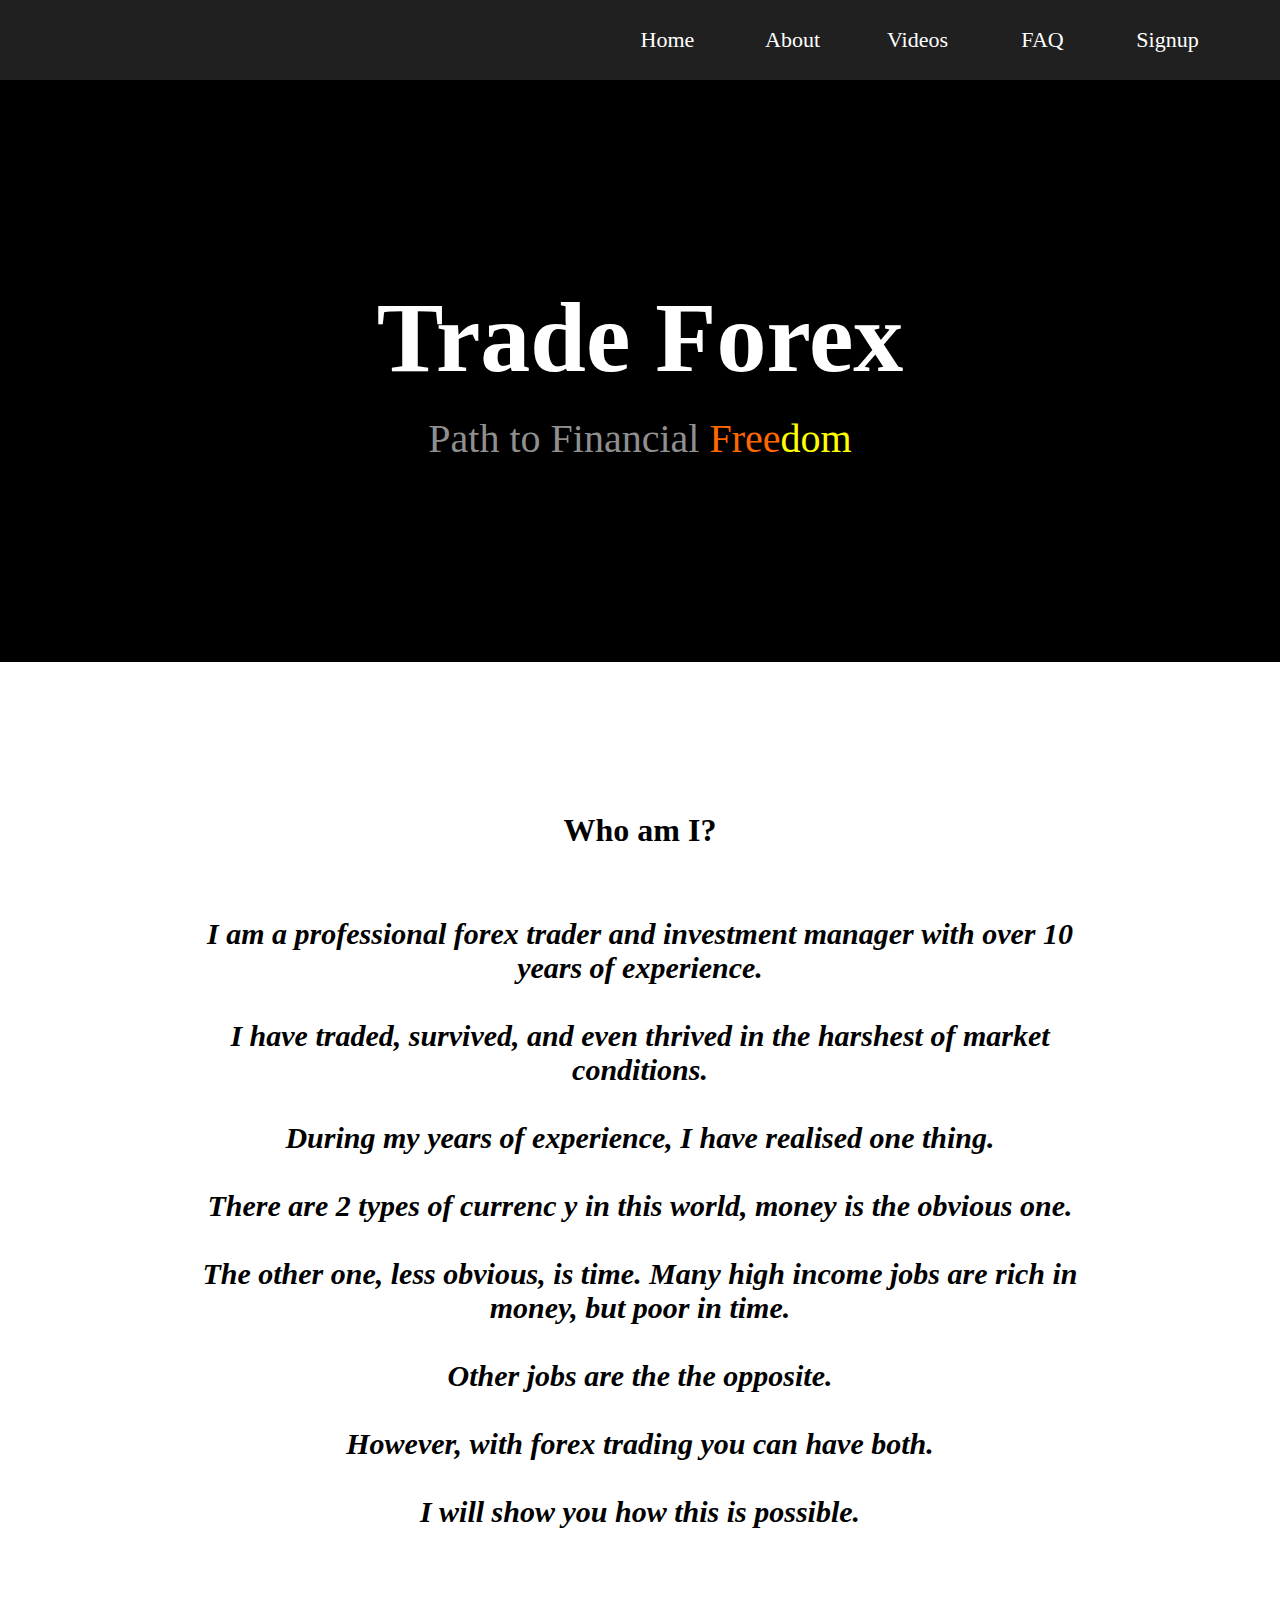
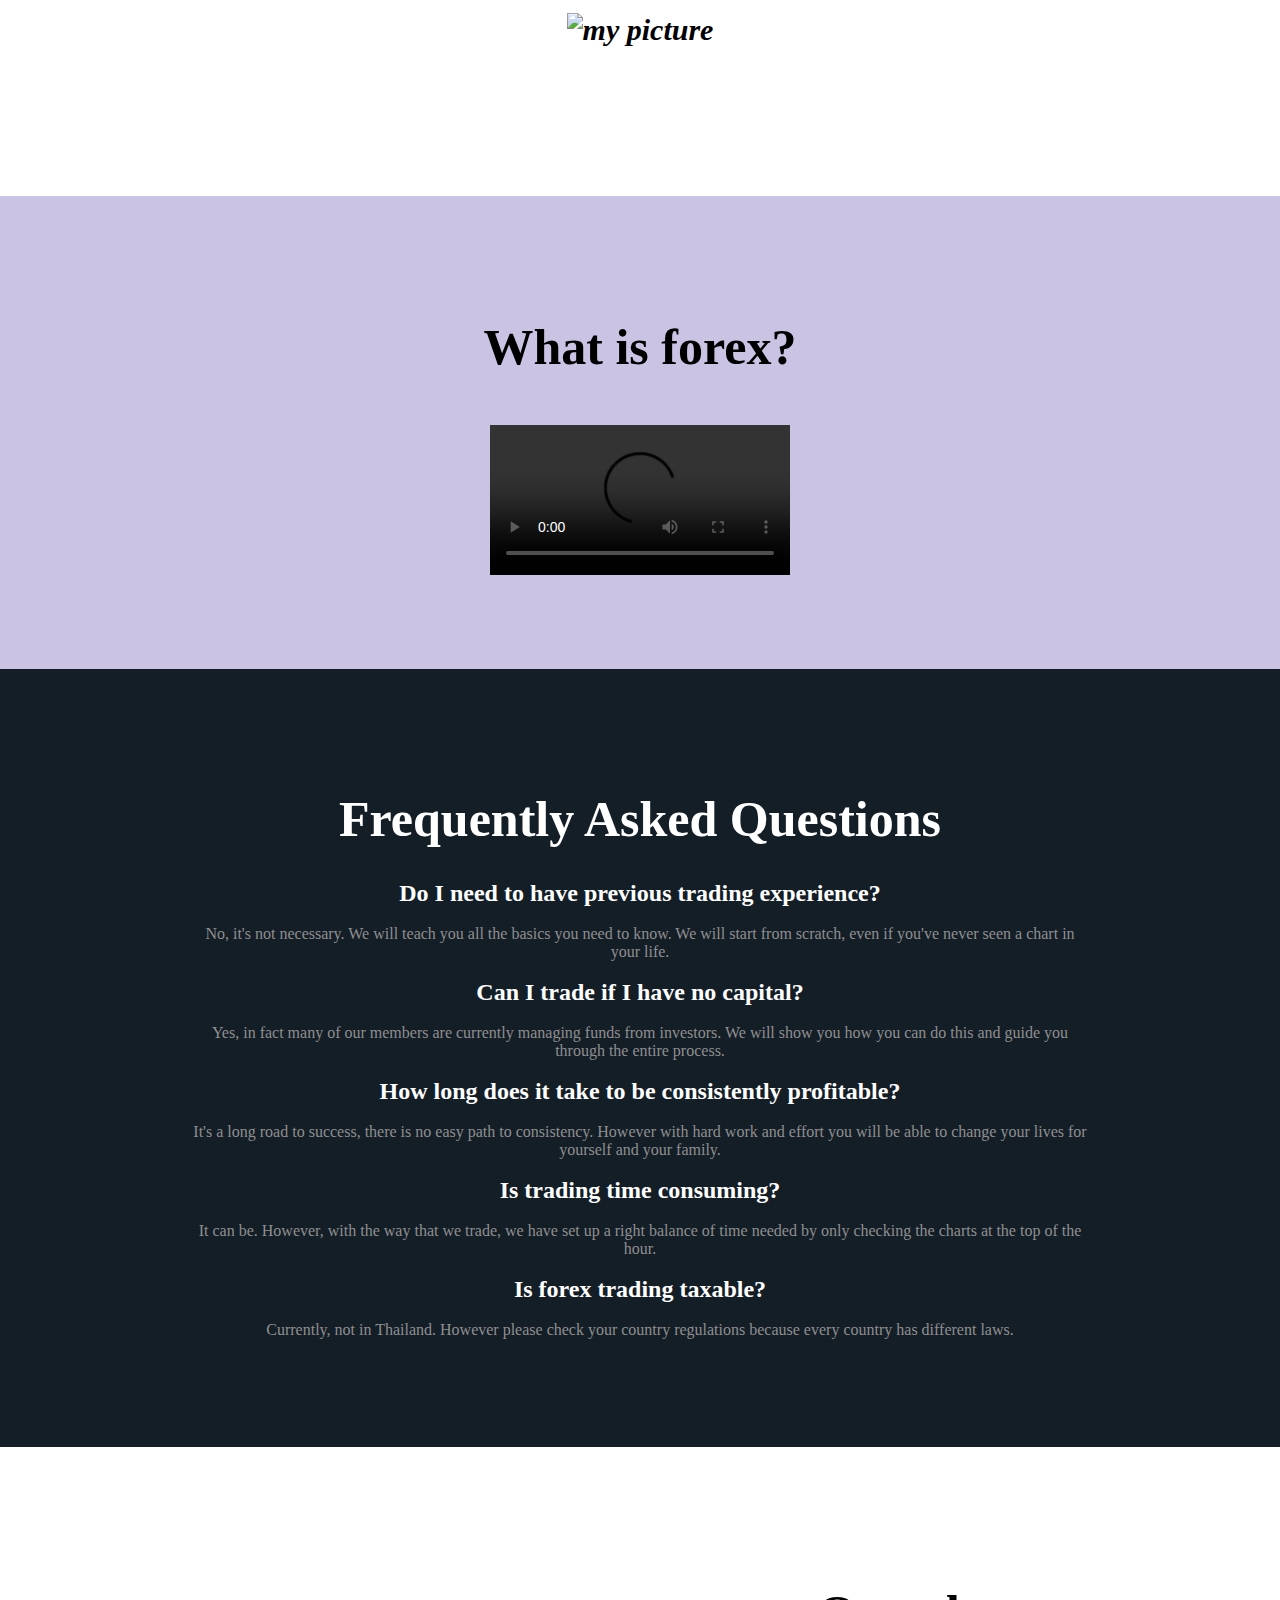
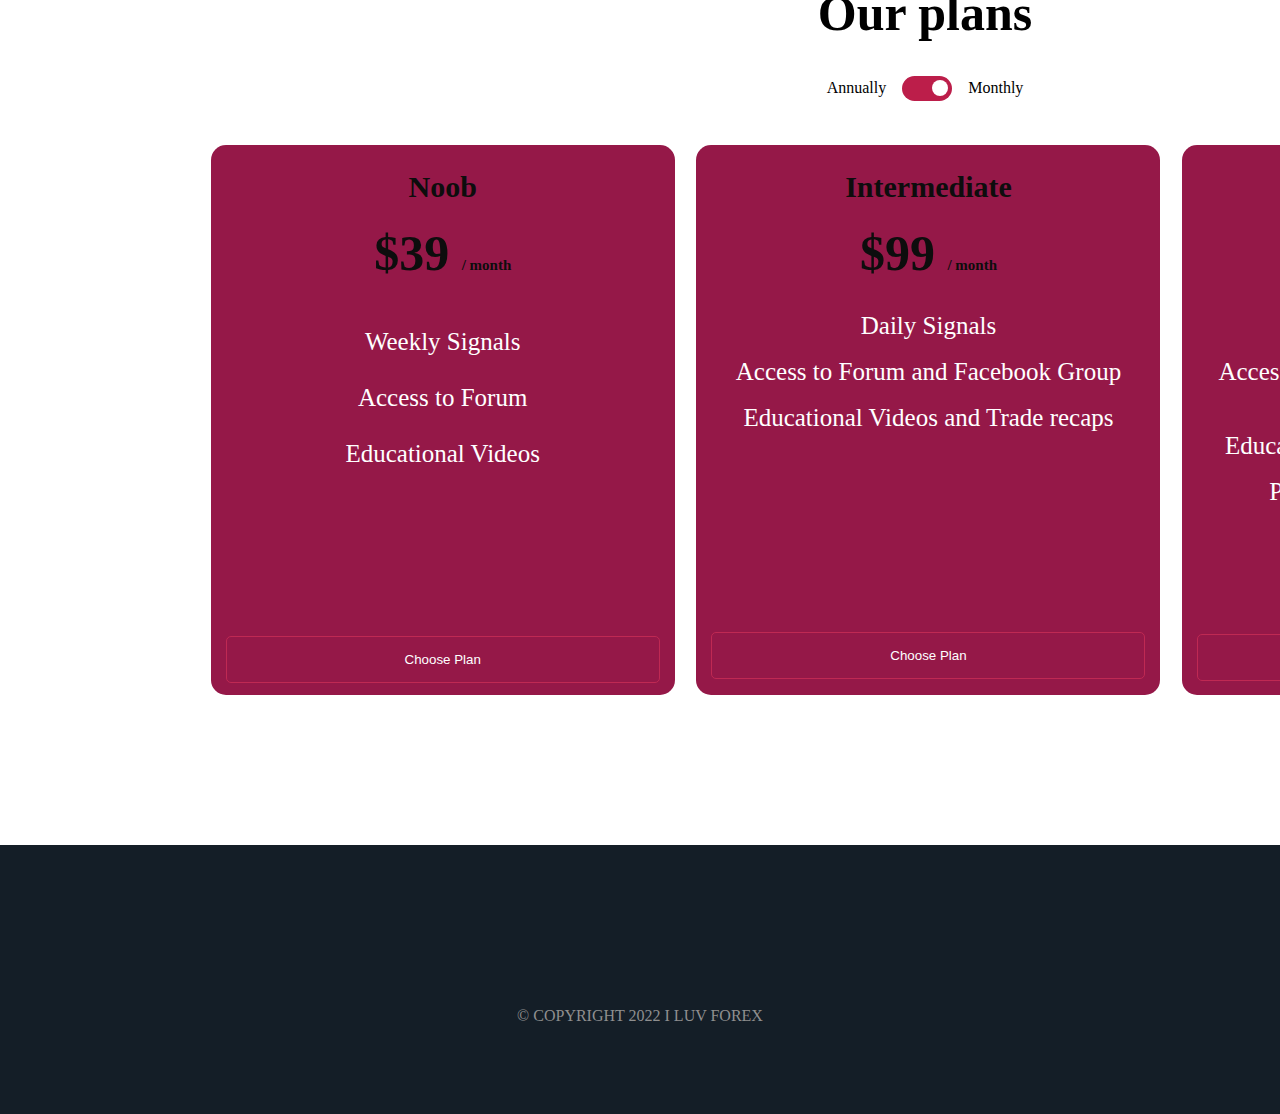
==== index.html @ c5319834 "Add files via upload" ====
<!DOCTYPE html>
<html lang="en">
  <head>
    <meta charset="UTF-8" />
    <meta name="viewport" content="width=device-width, initial-scale=1.0" />
    <title>Forex Website</title>
    <link rel="stylesheet" href="styles.css" />
    <link
      rel="stylesheet"
      href="https://use.fontawesome.com/releases/v5.14.0/css/all.css"
      integrity="sha384-HzLeBuhoNPvSl5KYnjx0BT+WB0QEEqLprO+NBkkk5gbc67FTaL7XIGa2w1L0Xbgc"
      crossorigin="anonymous"
    />


  </head>
  <body>
    <!-- Navbar Section code modified from briancodex, 'html-css-js-website-smooth-scroll', 2020 [source code] https://github.com/briancodex/html-css-js-website-smooth-scroll#readme -->
    <nav class="navbar">
      <div class="navbar__container">
        <div class="navbar__toggle" id="mobile-menu">
          <span class="bar"></span> <span class="bar"></span>
          <span class="bar"></span>
        </div>
        <ul class="navbar__menu">
          <li class="navbar__item">
            <a href="#home" class="navbar__links">Home</a>
          </li>
          <li class="navbar__item">
            <a href="#about" class="navbar__links">About</a>
          </li>
          <li class="navbar__item">
            <a href="#video" class="navbar__links">Videos</a>
          </li>
          <li class="navbar__item">
            <a href="#faq" class="navbar__links">FAQ</a>
          </li>
          <li class="navbar__item">
            <a href="#s" class="navbar__links">Signup</a>
          </li>
        </ul>
      </div>
    </nav>

    <!-- Home Section modified from briancodex, 'html-css-js-website-smooth-scroll', 2020 [source code] https://github.com/briancodex/html-css-js-website-smooth-scroll#readme -->
    <section class="home" id="home">
      <div>
        <h1 class="home__heading">Trade Forex</h1>
        <p class="home__description">Path to Financial <span style="color:#FF6700;">Free</span><span style="color:yellow;">dom</span></p>
      </div>
    </section>

    <!-- About me -->
  <section class="grey" id="about">
    <div class="row">

      <div class="container-fluid">
        <h1 class="who">Who am I?</h1>
        <br>
        <p class="meparagraph">I am a professional forex trader and investment manager with over 10 years of experience.
          <br>
          <br>
        <p class="meparagraph"> I have traded, survived, and even thrived in the harshest of market conditions.
          <br>
          <br>
        <p class="meparagraph"> During my years of experience, I have realised one thing.
          <br>
          <br>
        <p class="meparagraph"> There are 2 types of currenc  y in this world, money is the obvious one.
          <br>
          <br>
        <p class="meparagraph"> The other one, less obvious, is time. Many high income jobs are rich in money, but poor in time.
          <br>
          <br>
        <p class="meparagraph">Other jobs are the the opposite.
          <br>
          <br>
        <p class="meparagraph"> However, with forex trading you can have both.
          <br>
          <br>
        <p class="meparagraph"> I will show you how this is possible.
          <br>
          <br>
        <img class="meeee" src="C:\Users\gigabyte\OneDrive\Web development 2\images\Pat.png" alt="my picture">

    </section>

    <!--Video from A.Jan, 'What is Forex? Simplified', 2015. [Online]. Available:
    https://www.youtube.com/watch?v=NhFlqFVBmxc-->

    <section class="video-section" id="video">

      <div class="container-fluid">

        <h1 class="Header">What is forex?</h1>
        <br>
        <br>
        <div>
          <video controls>
            <source src="C:\Users\gigabyte\OneDrive\Web Development 3\Videos\video1.mp4" type="video/mp4">
          </video>
        </div>
      </div>
    </section>



    <!-- FAQ -->

    <section class="dark-blue" id="faq">
      <div class="container-fluid">
        <h1 class="Header">Frequently Asked Questions</h1>
        <br>
        <h2>Do I need to have previous trading experience?</h2>
        <br>
        <p>No, it's not necessary. We will teach you all the basics you need to know. We will start from scratch, even if you've never seen a chart in your life.</p>
        <br>
        <h2>Can I trade if I have no capital?</h2>
        <br>
        <p>Yes, in fact many of our members are currently managing funds from investors. We will show you how you can do this and guide you through the entire process.</p>
        <br>
        <h2>How long does it take to be consistently profitable?</h2>
        <br>
        <p>It's a long road to success, there is no easy path to consistency. However with hard work and effort you will be able to change your lives for yourself and your family.</p>
        <br>
        <h2>Is trading time consuming?</h2>
        <br>
        <p>It can be. However, with the way that we trade, we have set up a right balance of time needed by only checking the charts at the top of the hour.</p>
        <br>
        <h2>Is forex trading taxable?</h2>
        <br>
        <p>Currently, not in Thailand. However please check your country regulations because every country has different laws.</p>
        <br>
      </div>
    </section>

    <!-- Signup code modified from practicalcodeacademy, 'pricing-table', 2020 [source code] https://github.com/PracticalCodeAcademy/pricing-tablepracticalcodeacademy, 'pricing-table', 2020 [source code] https://github.com/PracticalCodeAcademy/pricing-table -->

<section id="s">
    <div class="container">
      <h1 class="Header">Our plans</h1>
      <br>
      <div class="toggle-switch">
            <span>Annually</span>
            <input type="checkbox" class="toggler">
            <span>Monthly</span>
      </div>
      <br>

      <div class="cards">

        <!-- Noob Plan -->
          <div class="card" id="card-1">
            <h1 class="card-title">Noob</h1>
            <h2 class="cardprice" id="noob-price"> $39 <span> / month</span> </h2>
            <br>
            <ul class="card-plan">
              <br>
                <li>Weekly Signals</li>
                <br>
                <li>Access to Forum</li>
                <br>
                <li>Educational Videos</li>
                <br>
                <br>
                <br>
                <br>
            </ul>
            <br>
            <br>
            <a href="C:\Users\gigabyte\OneDrive\Web development 4\pay.html">
            <button type="button" class="card-btn"> Choose Plan</button>
          </a>
          </div>
          <br>

          <!-- Intermediate Plan -->
          <div class="card" id="card-2">
            <h1 class="card-title">Intermediate</h1>
            <h2 class="cardprice" id="inter-price"> $99 <span> / month</span> </h2>

            <ul class="card-plan">
                <li>Daily Signals</li>
                <br>
                <li>Access to Forum and Facebook Group</li>
                <br>
                <li>Educational Videos and Trade recaps</li>
                <br>
            </ul>
            <br>
            <br>
            <br>
            <br>
            <br>
            <br>
            <br>
            <br>
            <br>
            <a href="C:\Users\gigabyte\OneDrive\Web development 4\pay.html">
            <button type="button" class="card-btn"> Choose Plan</button>
          </a>
          </div>
          <br>


          <!-- Professional Plan -->
          <div class="card" id="card-3">
            <h1 class="card-title">Professional</h1>
            <h2 class="cardprice" id="pro-price"> $129 <span> / month</span> </h2>
            <ul class="card-plan">
              <li>Daily Signals</li>
              <br>
              <li>Access to Forum, Facebook Group and Personal Number</li>
              <br>
              <li>Educational Videos and Trade Recaps</li>
              <br>
              <li>Private One-One Mentorship</li>
              <br>
              <br>
              <br>
              <br>
              <br>
              <br>
            </ul>
            <a href="C:\Users\gigabyte\OneDrive\Web development 4\pay.html">
            <button type="button" class="card-btn"> Choose Plan</button>
          </a>
          </div>
      </div>
    </div>
  </section>

  <!-- Footer -->
  <section>


  <footer class="white-section" id="footer">
    <div class="container-fluid">
      <a href="https://www.facebook.com/profile.php?id=100007691351718">
        <i class="social-icon fab fa-facebook-f"></i>
      </a>
      <br>
      <br>
      <a href="https://www.instagram.com/patty_bearrrr/">
        <i class="social-icon fab fa-instagram"></i>
      </a>
      <br>
      <br>
      <p>© COPYRIGHT 2022 I LUV FOREX</p>
    </div>
  </footer>

</section>

    <script src="apps.js"></script>

</body>
</html>
---- styles.css ----
* {
  box-sizing: border-box;
  margin: 0;
  padding: 0;
  scroll-behavior: smooth;
}

body {
  font-family: "Montserrat";
  text-align: center;
}

h1, h2, h3, h4, h5, h6 {
  font-family: "Montserrat-Bold";
}

p {
  color: #8f8f8f;
}

/* nav code modified from briancodex, 'html-css-js-website-smooth-scroll', 2020 [source code] https://github.com/briancodex/html-css-js-website-smooth-scroll#readme */

.navbar {
  background: #202020;
  height: 80px;
  display: flex;
  font-size: 22px;
  position: sticky;
  top: 0;
}

.navbar__container {
  display: flex;
  justify-content: space-between;
  height: 80px;
  z-index: 1;
  width: 100%;
  max-width: 1300px;
  margin: 0 auto;
  padding: 0 50px;
}

.navbar__menu {
  display: flex;
  align-items: center;
  list-style: none;
}

.navbar__item {
  height: 80px;
}

.navbar__links {
  color: #fff;
  display: flex;
  align-items: center;
  justify-content: center;
  width: 125px;
  text-decoration: none;
  height: 100%;
}

.navbar__links:hover {
  color: #B4F8C8;
  transition: all 0.3s ease;
}

/* Tablet navigation bar code modified from briancodex, 'html-css-js-website-smooth-scroll', 2020 [source code] https://github.com/briancodex/html-css-js-website-smooth-scroll#readme */

@media screen and (max-width: 960px) {
  .navbar__container {
    display: flex;
    justify-content: space-between;
    height: 50px;
    width: 100%;
    max-width: 1000px;
    padding: 0;
  }

  .navbar__menu {
    display: grid;
    grid-template-columns: auto;
    margin: 0;
    width: 100%;
    position: absolute;
    top: -999px;
    opacity: 1;
  }

  .navbar__menu.active {
    background: #202020;
    top: 100%;
    opacity: 1;
    height: 60vh;
    font-size: 30px;
  }

  .navbar__toggle .bar {
    width: 25px;
    height: 3px;
    margin: 5px auto;
    background: #fff;
  }

  .navbar__item {
    width: 100%;
  }

  .navbar__links {
    text-align: center;
    padding: 20px;
    width: 100%;
    display: table;
  }

  #mobile-menu {
    position: absolute;
    top: 20%;
    right: 5%;
    transform: translate(5%, 20%);
  }

  .navbar__toggle .bar {
    display: block;
    cursor: pointer;
  }

  #mobile-menu.is-active .bar:nth-child(2) {
    opacity: 0;
  }

  #mobile-menu.is-active .bar:nth-child(1) {
    transform: translateY(8px) rotate(45deg);
  }

  #mobile-menu.is-active .bar:nth-child(3) {
    transform: translateY(-8px) rotate(-45deg);
  }
}


/* Home code modified from briancodex, 'html-css-js-website-smooth-scroll', 2020 [source code] https://github.com/briancodex/html-css-js-website-smooth-scroll#readme */
.home {
  background: #000000;
  padding: 200px 0;
}

.home__heading {
  font-size: 100px;
  margin-bottom: 20px;
  color: white;
}

.home__description {
  font-size: 40px;
}

/* Who am I */
.who {
  text-align: center;
  margin-bottom: 50px;
  margin-top: 60px;
}

.meparagraph {
  text-align: center;
  font-size: 30px;
  font-family: "Montserrat";
  font-style: oblique;
  font-weight: bold;
  color: Black;
}

.meeee {
  float: center;
  margin-top: 50px;
  margin-bottom: 60px;
}


/* Videos */
.video-section {
  background-color: #CBC3E3;
}



/* FAQ */

.dark-blue {
  background-color: #141E27;
  color: #fff;
}

.container-fluid {
  padding: 8% 10%;
}

.Header {
  font-family: "Montserrat-Black";
  font-size: 50px;
  line-height: 1.67;
  margin-top: 20px;
}

/* pricing code modified from practicalcodeacademy, 'pricing-table', 2020 [source code] https://github.com/PracticalCodeAcademy/pricing-table */
ul {
  list-style: none;
}

.container {
  text-align: center;
  width: 1450px;
  height: 20%;
  margin-left: 200px;
  margin-bottom: 150px;
  margin-top: 125px;
}

.toggle-switch{
    display: flex;
    height: 30px;
    width: 100%;
    justify-content: center;
    align-items: center;
    margin-bottom: 24px;
}

.toggler{
    appearance: none;
    width: 50px;
    height: 25px;
    background-color: #bc1e4a;
    border-radius: 25px;
    margin: 0 16px;
    position: relative;
}

.toggler::before{
    content: "";
    width: 16px;
    height: 16px;
    background-color: white;
    position: absolute;
    border-radius: 50%;
    top: 50%;
    transform: translateY(-50%);
    right:4px;
}

.toggler:checked:before{
    right: 55%;
}

  .cards{
    display: flex;
    justify-content: space-around;
}

.card{
   height: 550px;
   width: 32%;
   background-color: #900C3F;
   border-radius: 15px;
   padding: 15px;
   text-align: center;
   margin-left: 7px;
   opacity: 95%;
}

.card-title{
    font-size: 30px;
    margin-bottom: 20px;
    margin-top: 10px;
    font-family: "Monserrat";
}

.cardprice{
    font-size: 50px;
    text-align: center;
}

.card-btn{
    margin-top: 20px;
    width: 100%;
}

#card-1 .card-btn:hover,
#card-2 .card-btn:hover,
#card-3 .card-btn:hover,
.active .card-btn
{
    background-color: #bc1e4a;
    cursor: pointer;
}



h2>span{
    font-size: 15px;
    font-family: "Monserrat";
}

.card-btn{
    width: 100%;
    background-color: transparent;
    border: 1px solid #bc1e4a;
    color: white;
    padding: 15px;
    border-radius: 5px;
}


#card-1 ul{
    text-align: center;
    font: 25px "Montserrat";
    color: white;
}

#card-2 ul{
    margin-top: 30px;
    text-align: center;
    color: white;
}

#card-3 ul{
    margin-top: 30px;
    text-align: center;
    color: white;
}

#card-1 li{
  font: 25px "Montserrat";
}
#card-2 li{
  font: 25px "Montserrat";
}
#card-3 li{
  font: 25px "Montserrat";
}


/* Footer */
.container-fluid{
  padding: 7% 15%;
  margin-top: none;
}
.white-section {
    background-color: #141E27;
    color: #fff;
  }
}
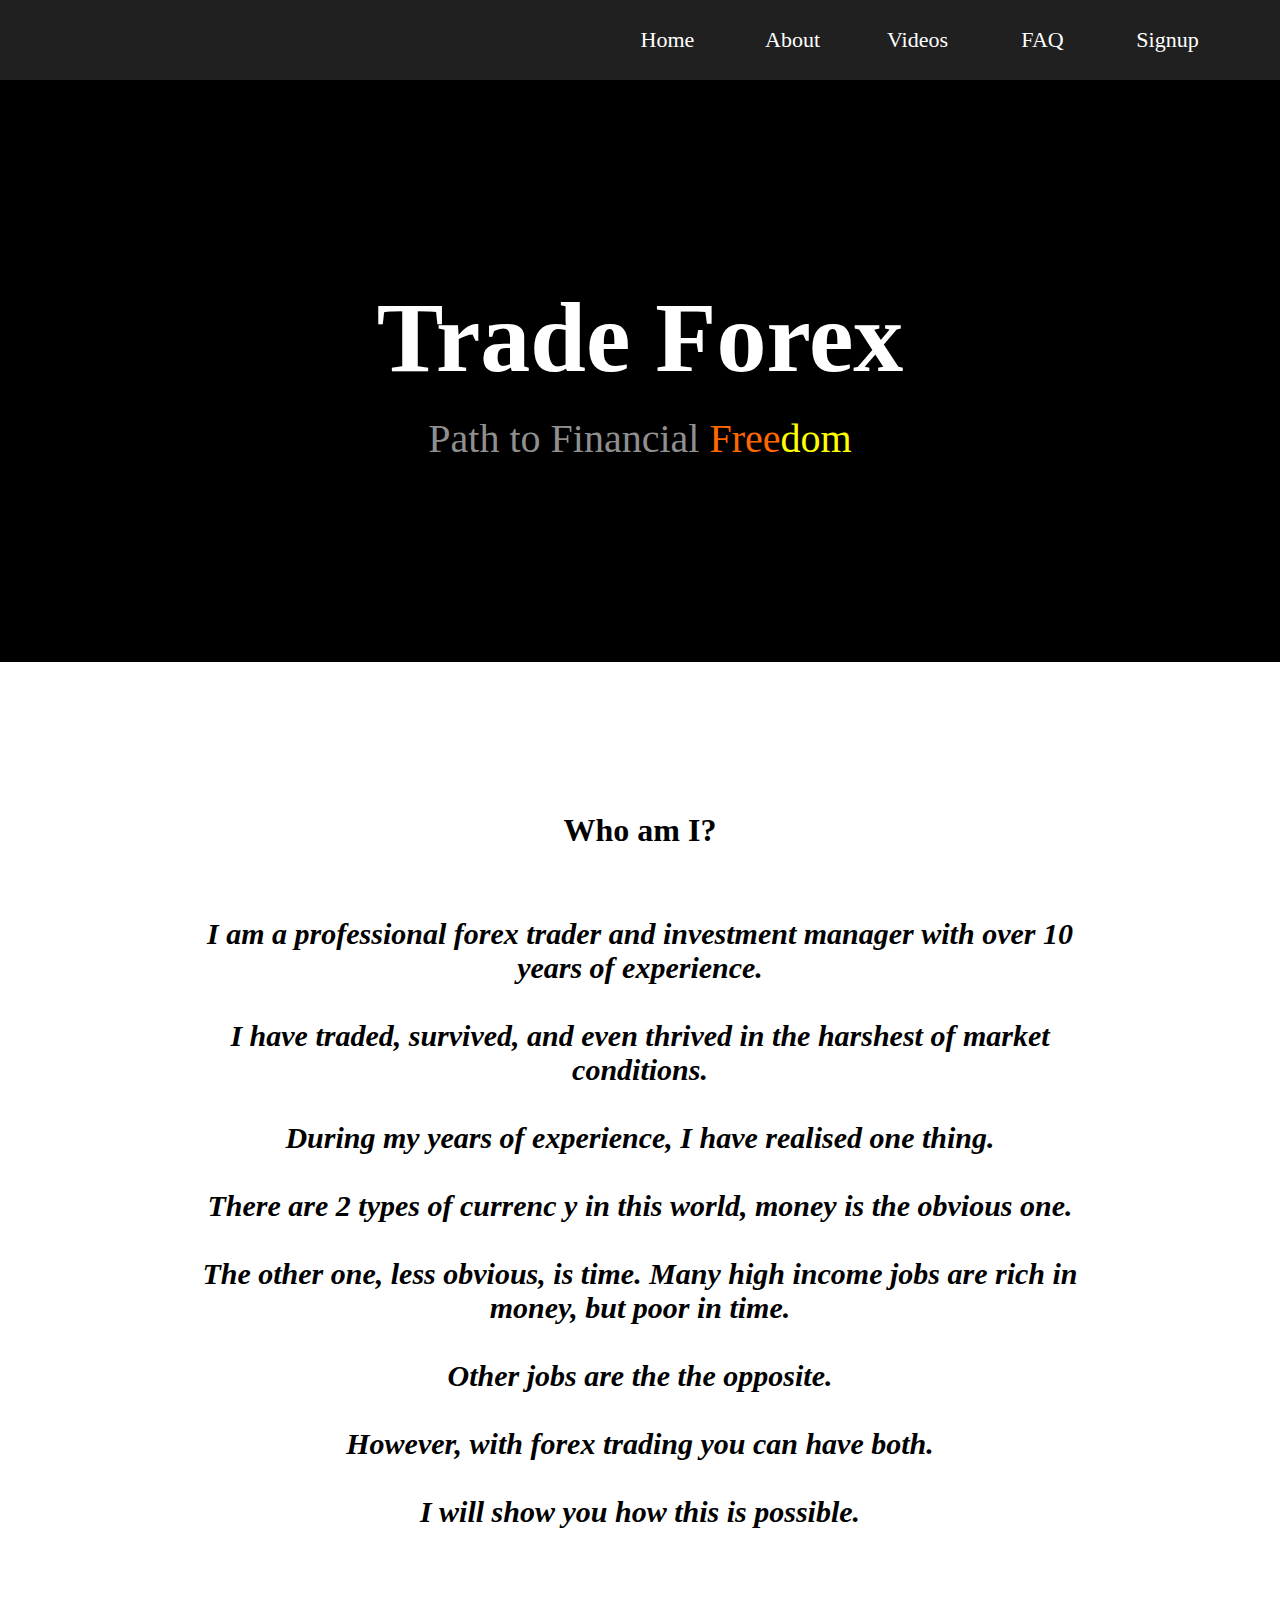
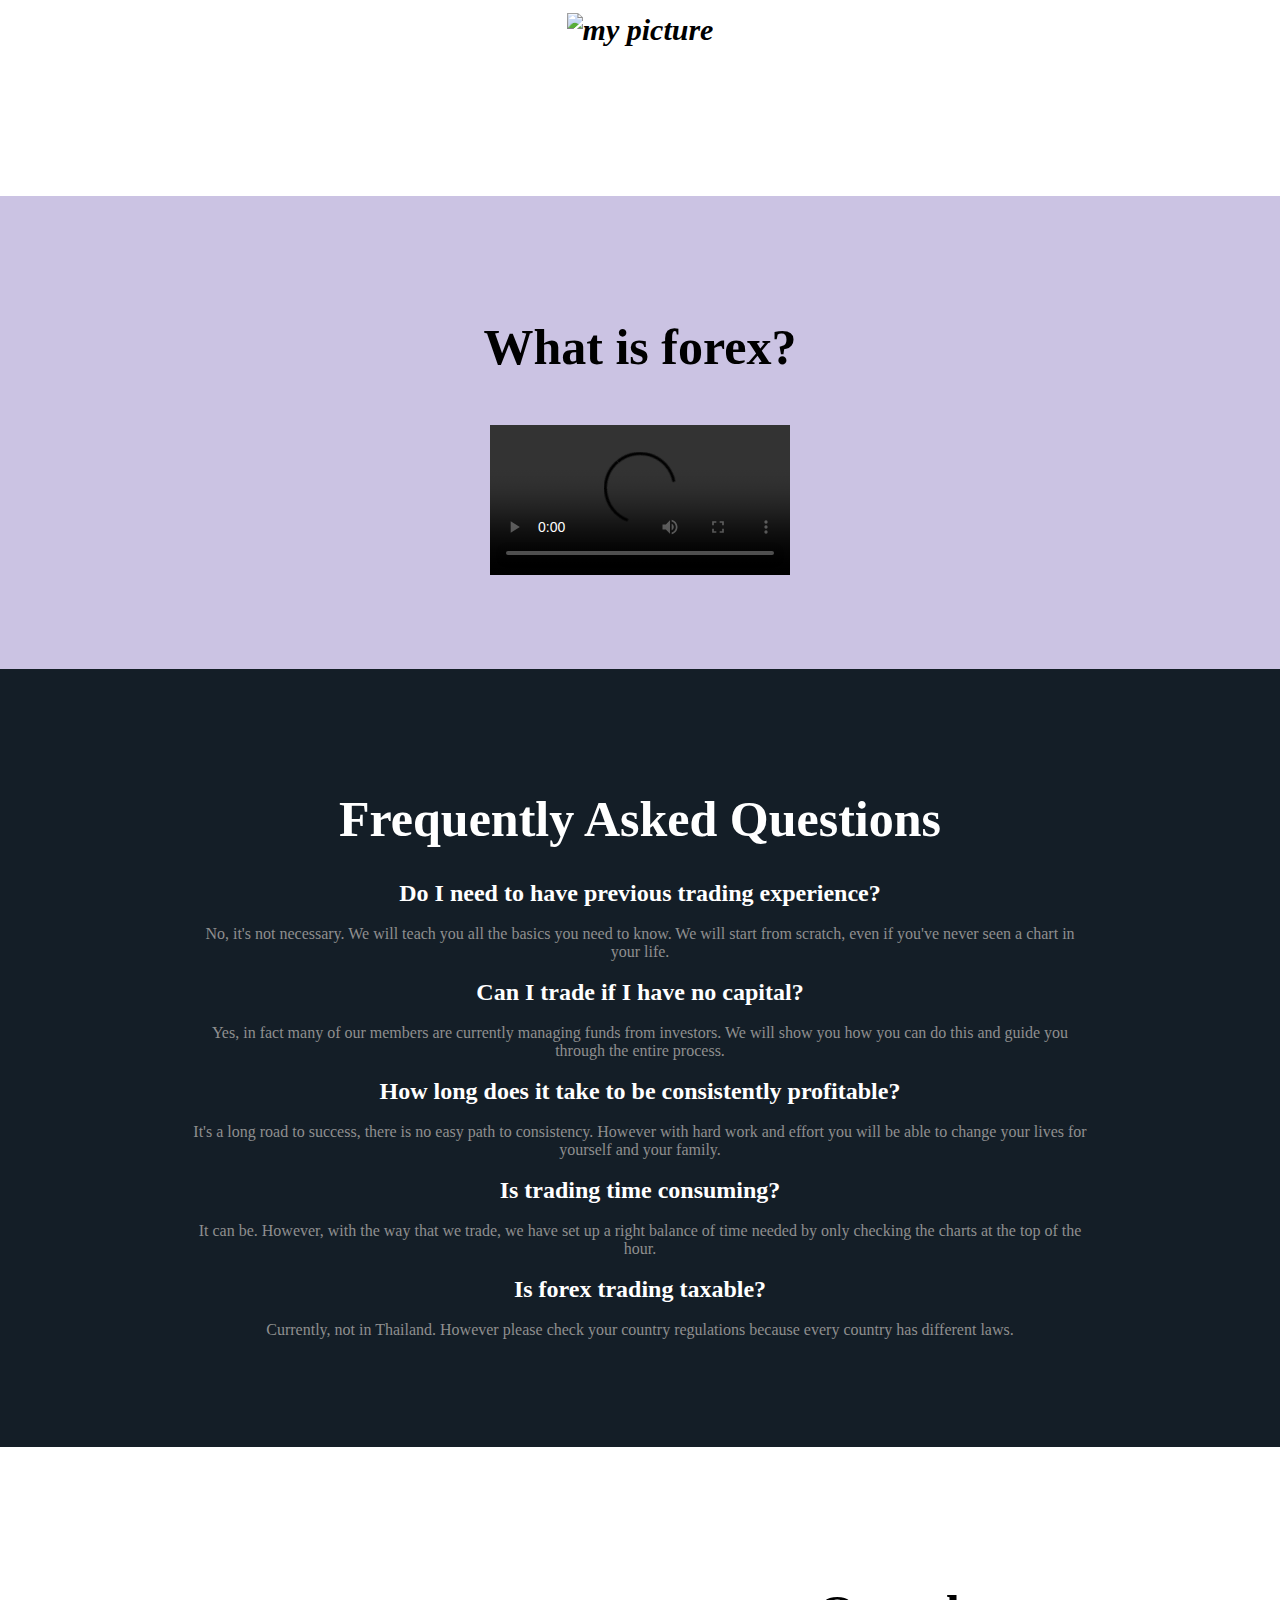
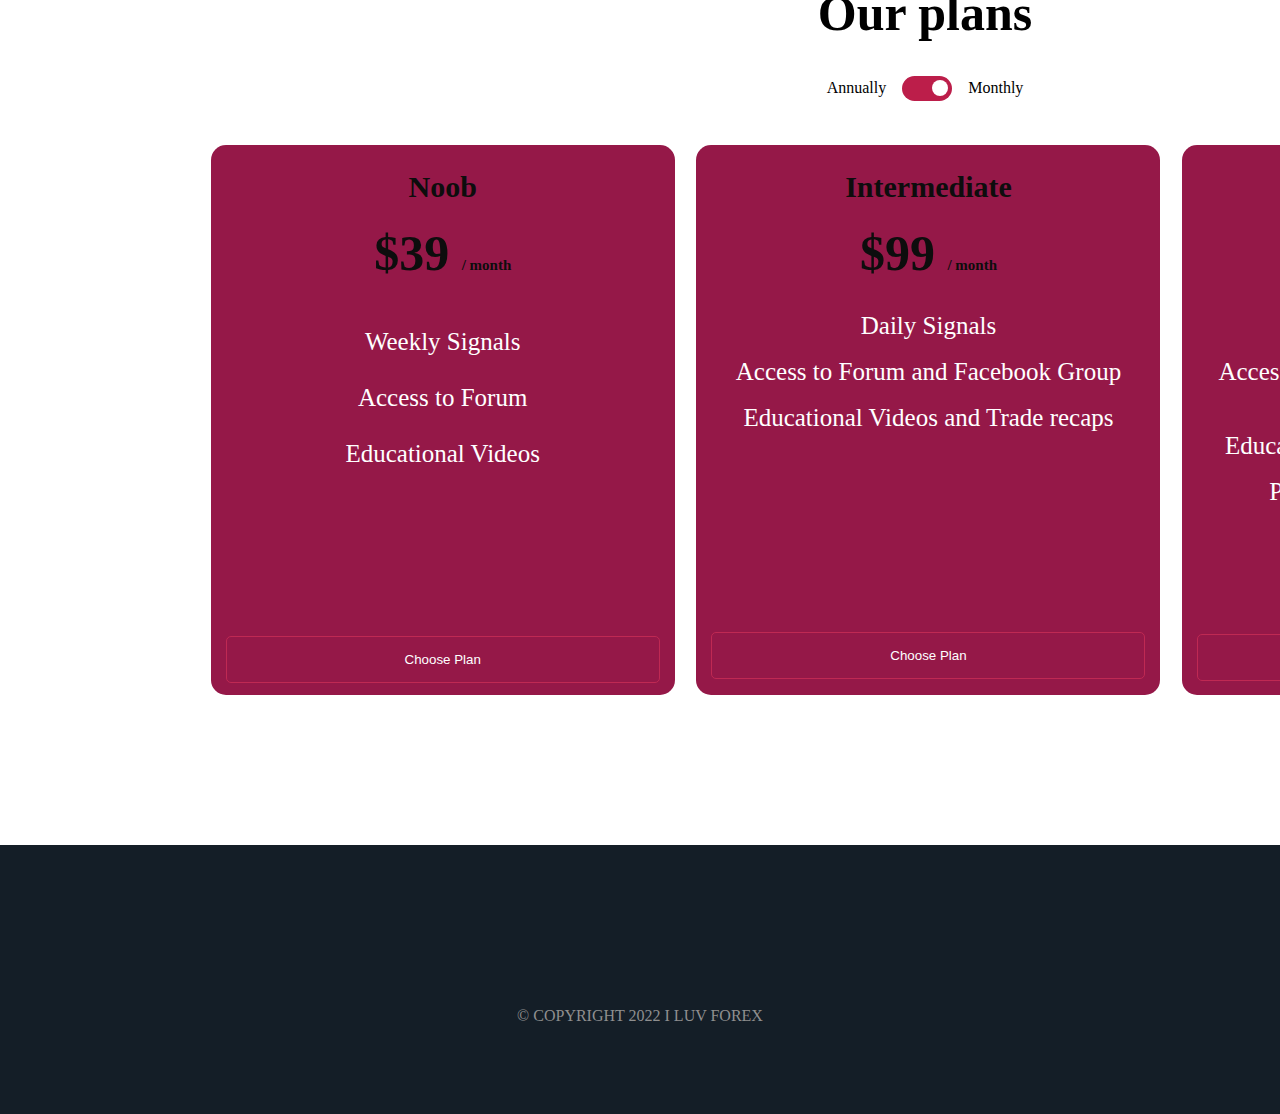
==== commit 699c17d2: "Update index.html" ====
--- a/index.html
+++ b/index.html
@@ -97,7 +97,7 @@
         <br>
         <div>
           <video controls>
-            <source src="C:\Users\gigabyte\OneDrive\Web Development 3\Videos\video1.mp4" type="video/mp4">
+            <source src="https://github.com/Pattybearr/Forex-Website/blob/main/video1.mp4" type="video/mp4">
           </video>
         </div>
       </div>
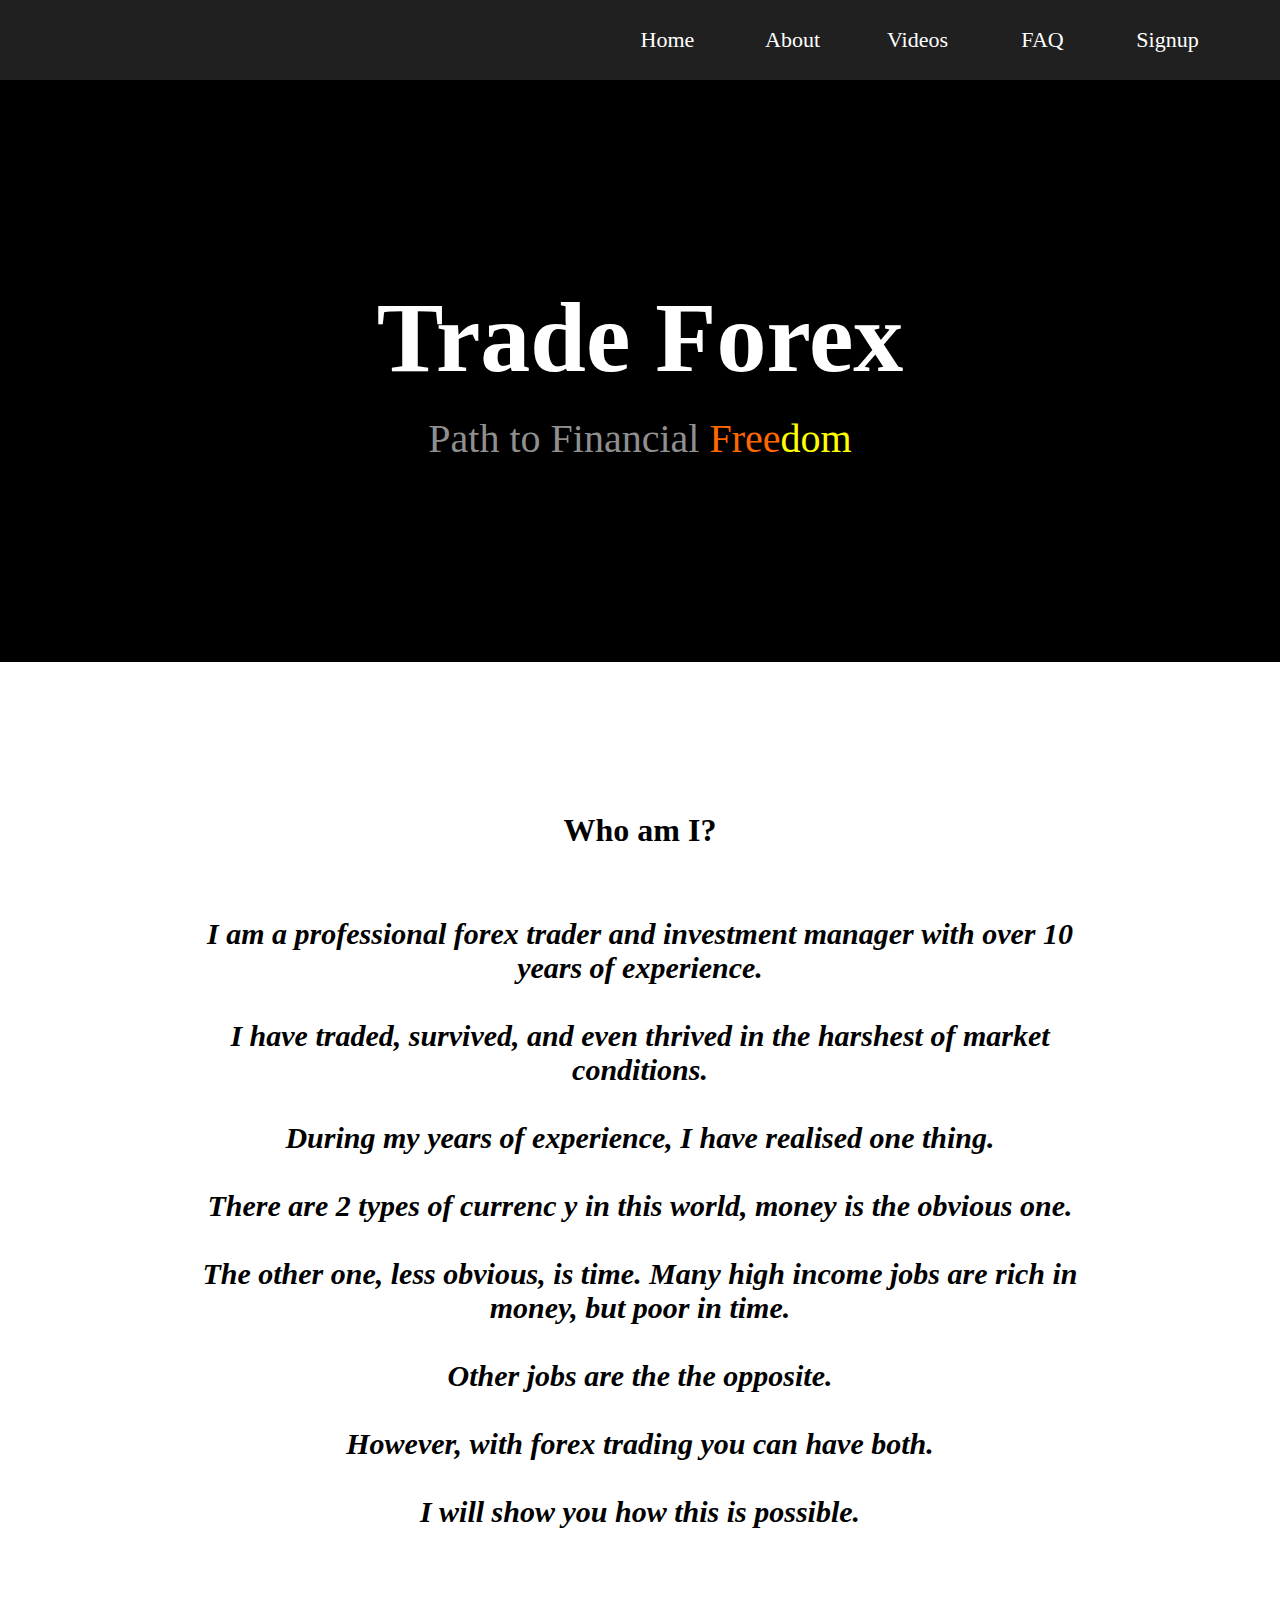
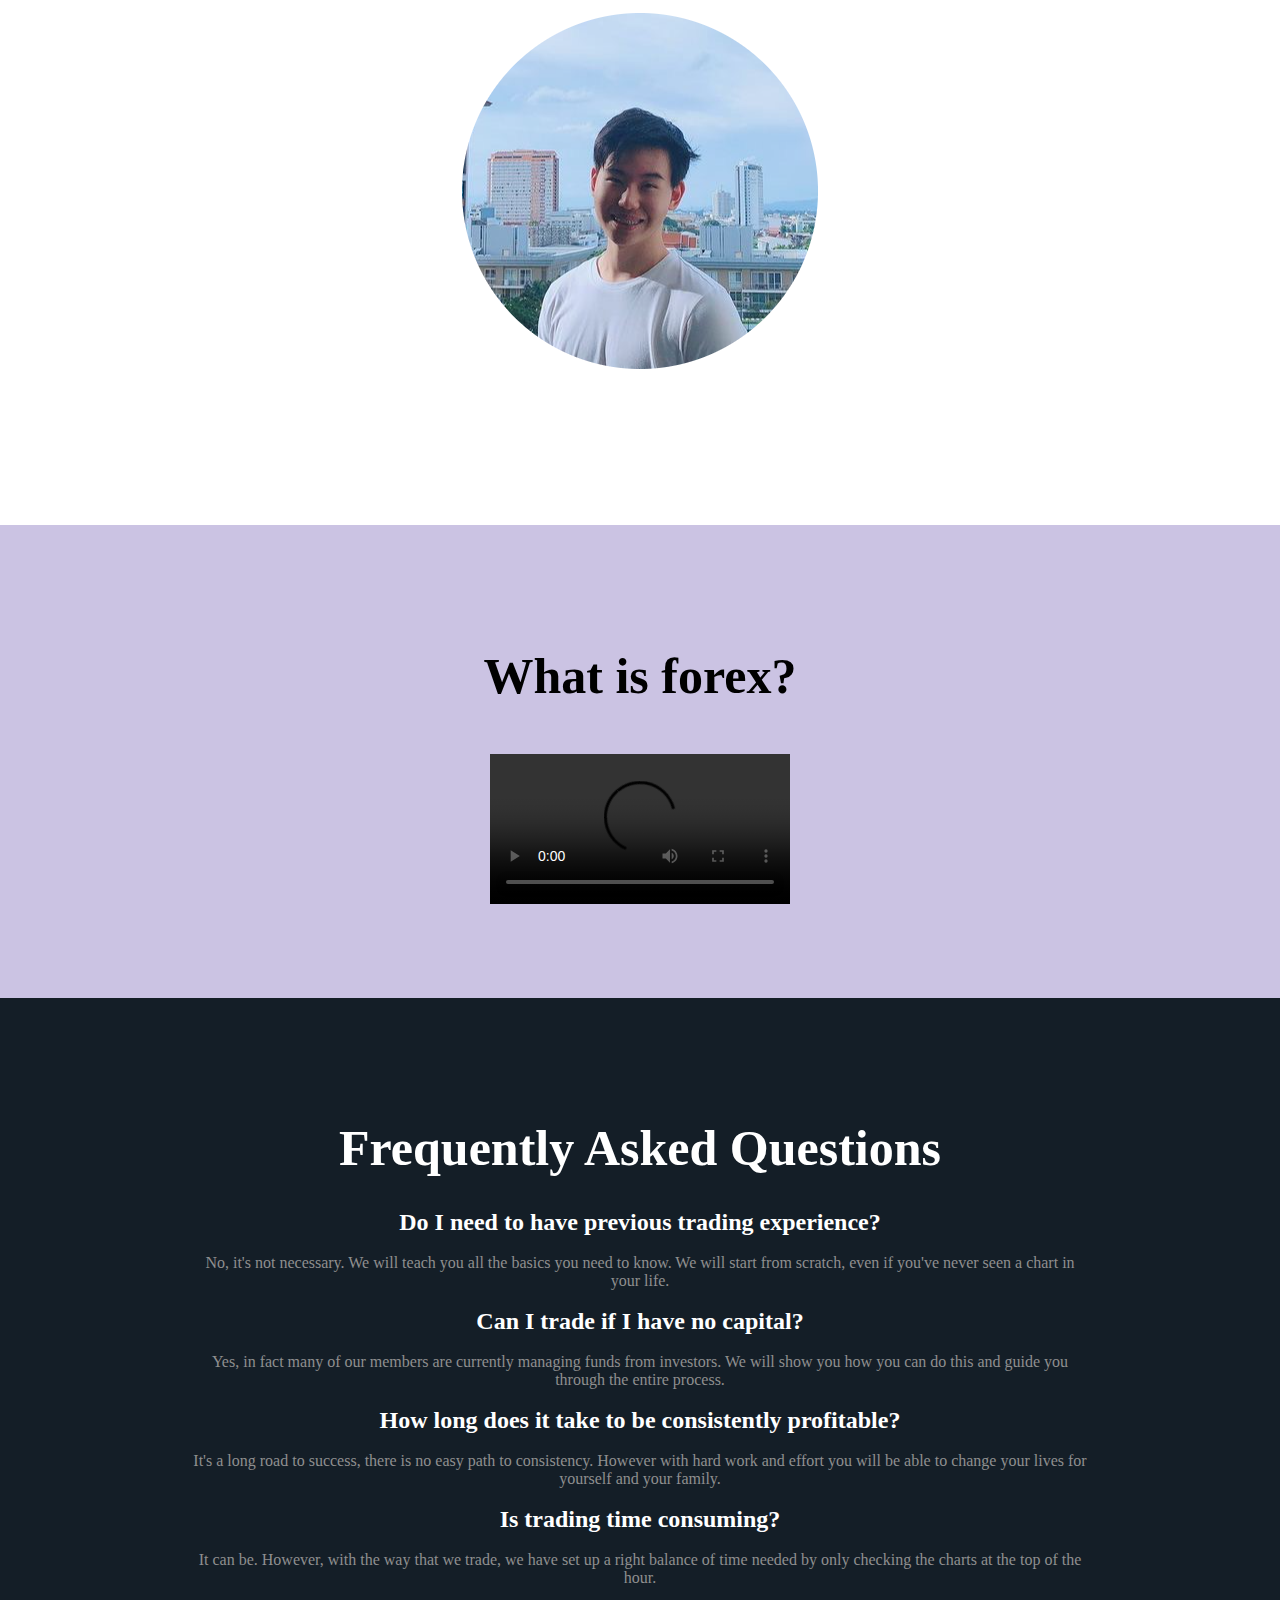
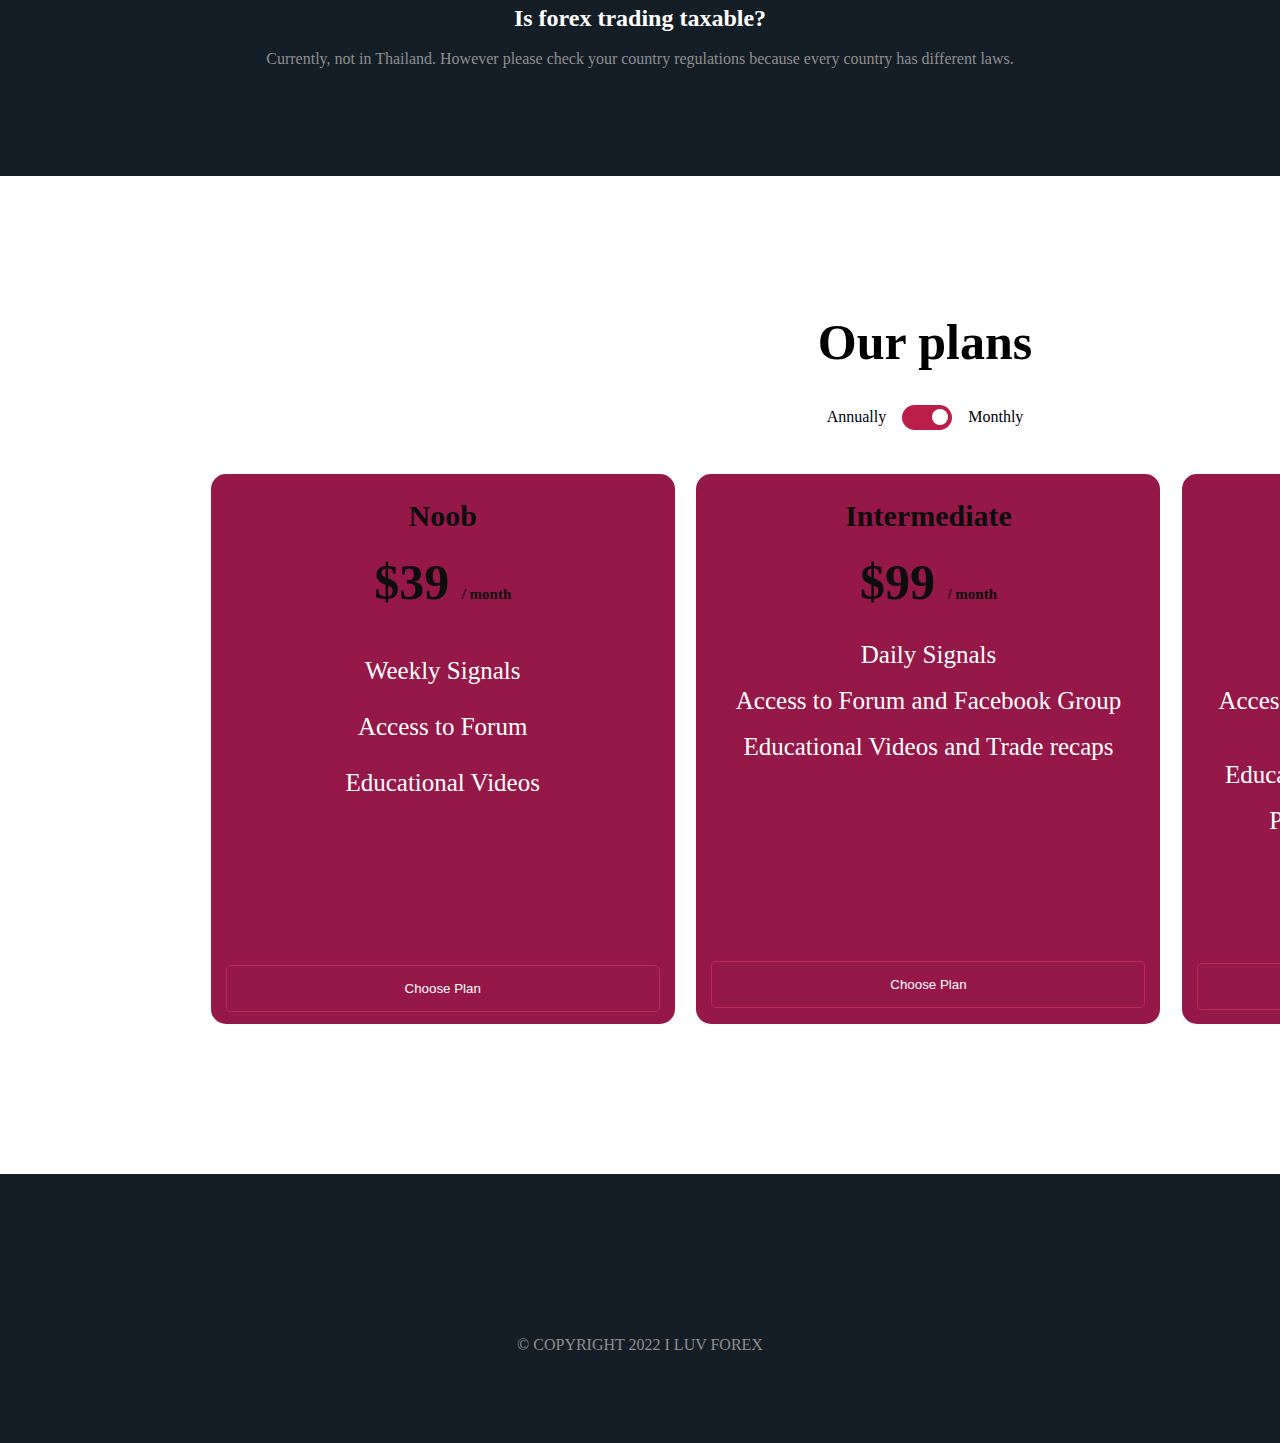
==== commit 19e12b8e: "Update index.html" ====
--- a/index.html
+++ b/index.html
@@ -81,7 +81,7 @@
         <p class="meparagraph"> I will show you how this is possible.
           <br>
           <br>
-        <img class="meeee" src="C:\Users\gigabyte\OneDrive\Web development 2\images\Pat.png" alt="my picture">
+        <img class="meeee" src="Pat.png" alt="my picture">
 
     </section>
 
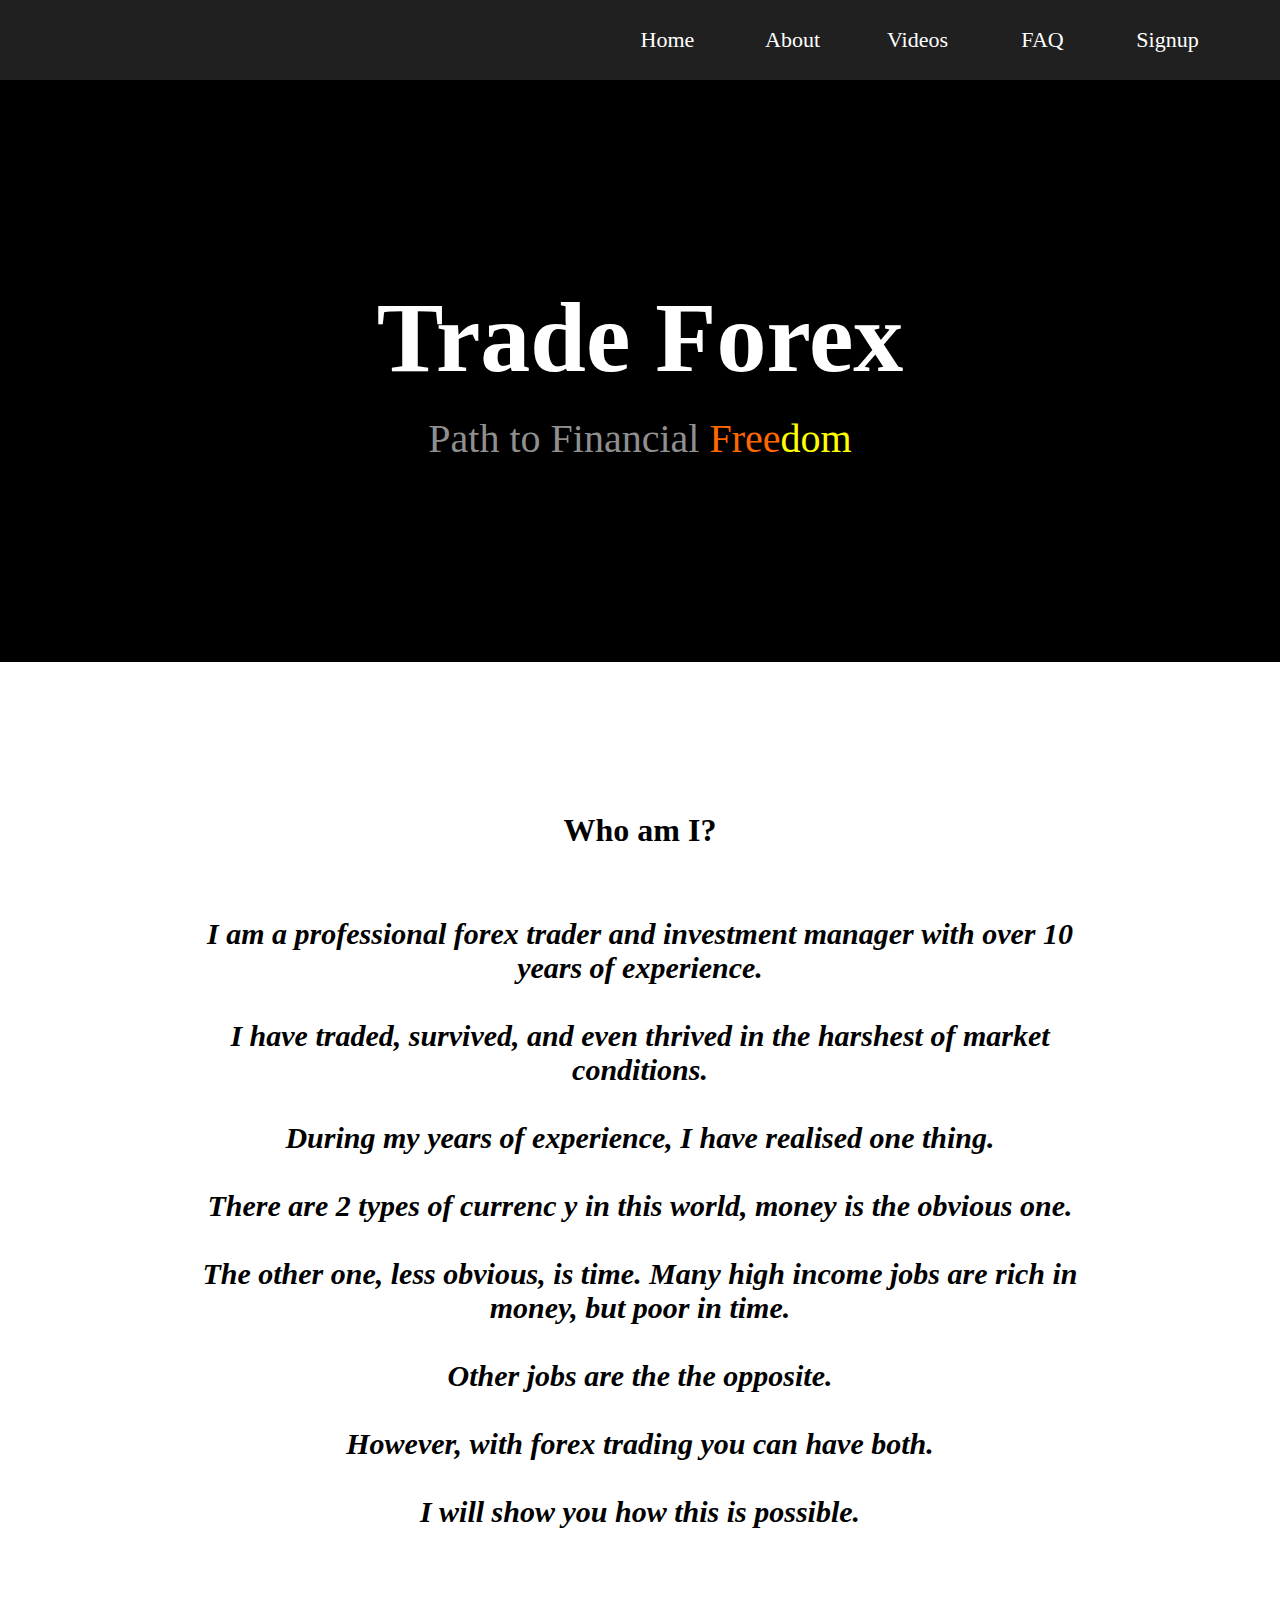
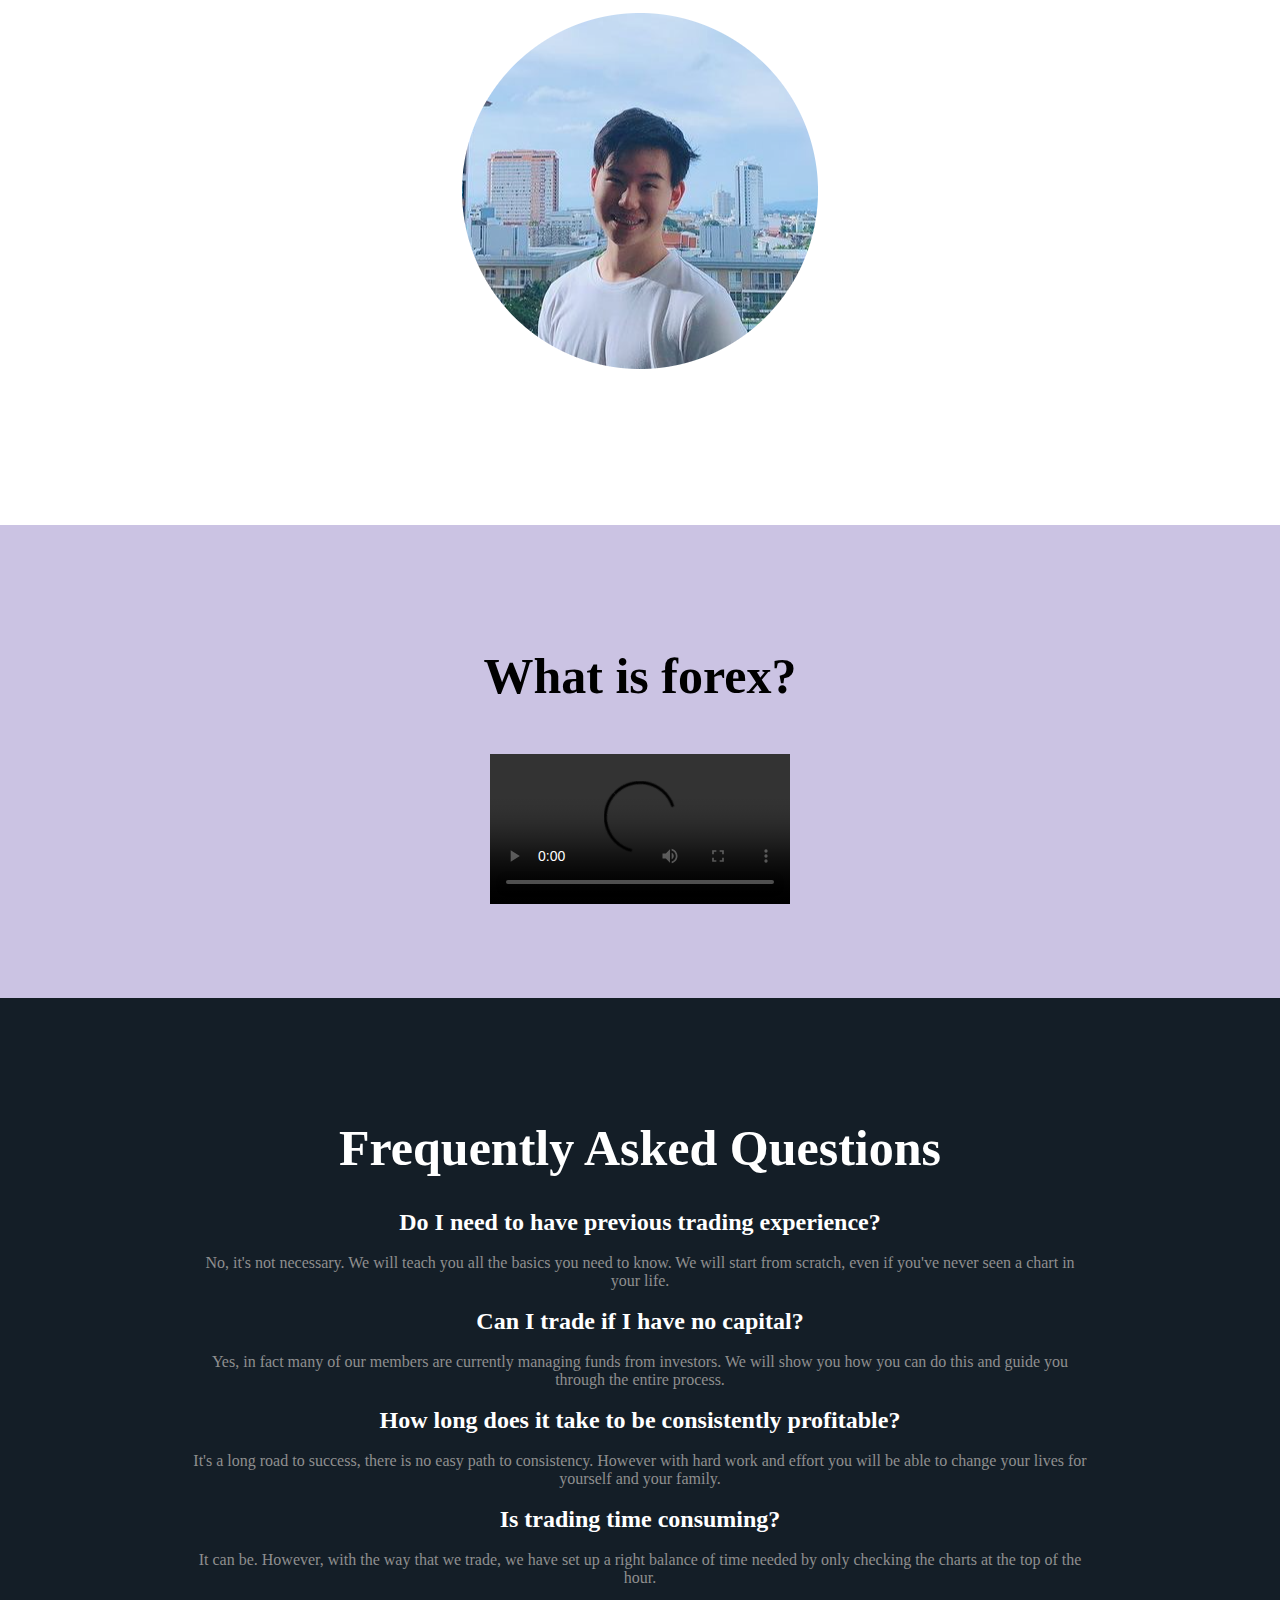
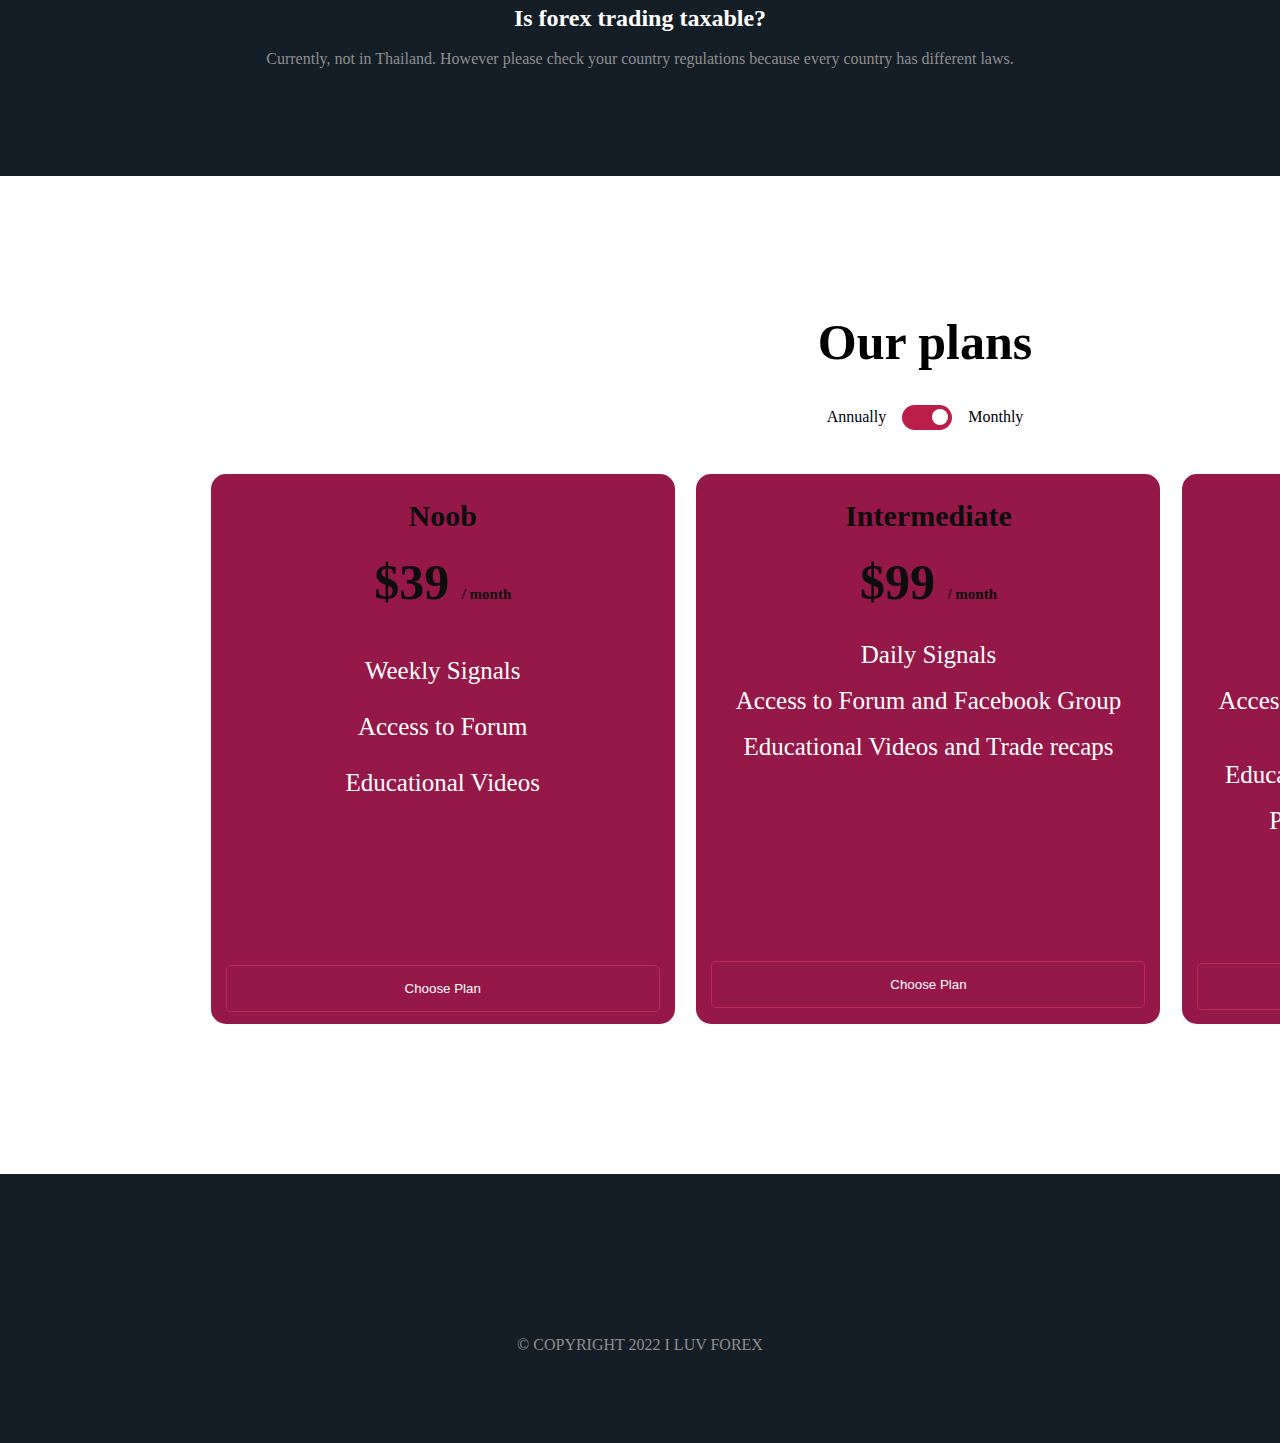
==== commit f4abe347: "pay" ====
--- a/index.html
+++ b/index.html
@@ -168,7 +168,7 @@
             </ul>
             <br>
             <br>
-            <a href="C:\Users\gigabyte\OneDrive\Web development 4\pay.html">
+            <a href="pay.html">
             <button type="button" class="card-btn"> Choose Plan</button>
           </a>
           </div>
@@ -196,7 +196,7 @@
             <br>
             <br>
             <br>
-            <a href="C:\Users\gigabyte\OneDrive\Web development 4\pay.html">
+            <a href="pay.html">
             <button type="button" class="card-btn"> Choose Plan</button>
           </a>
           </div>
@@ -222,7 +222,7 @@
               <br>
               <br>
             </ul>
-            <a href="C:\Users\gigabyte\OneDrive\Web development 4\pay.html">
+            <a href="pay.html">
             <button type="button" class="card-btn"> Choose Plan</button>
           </a>
           </div>
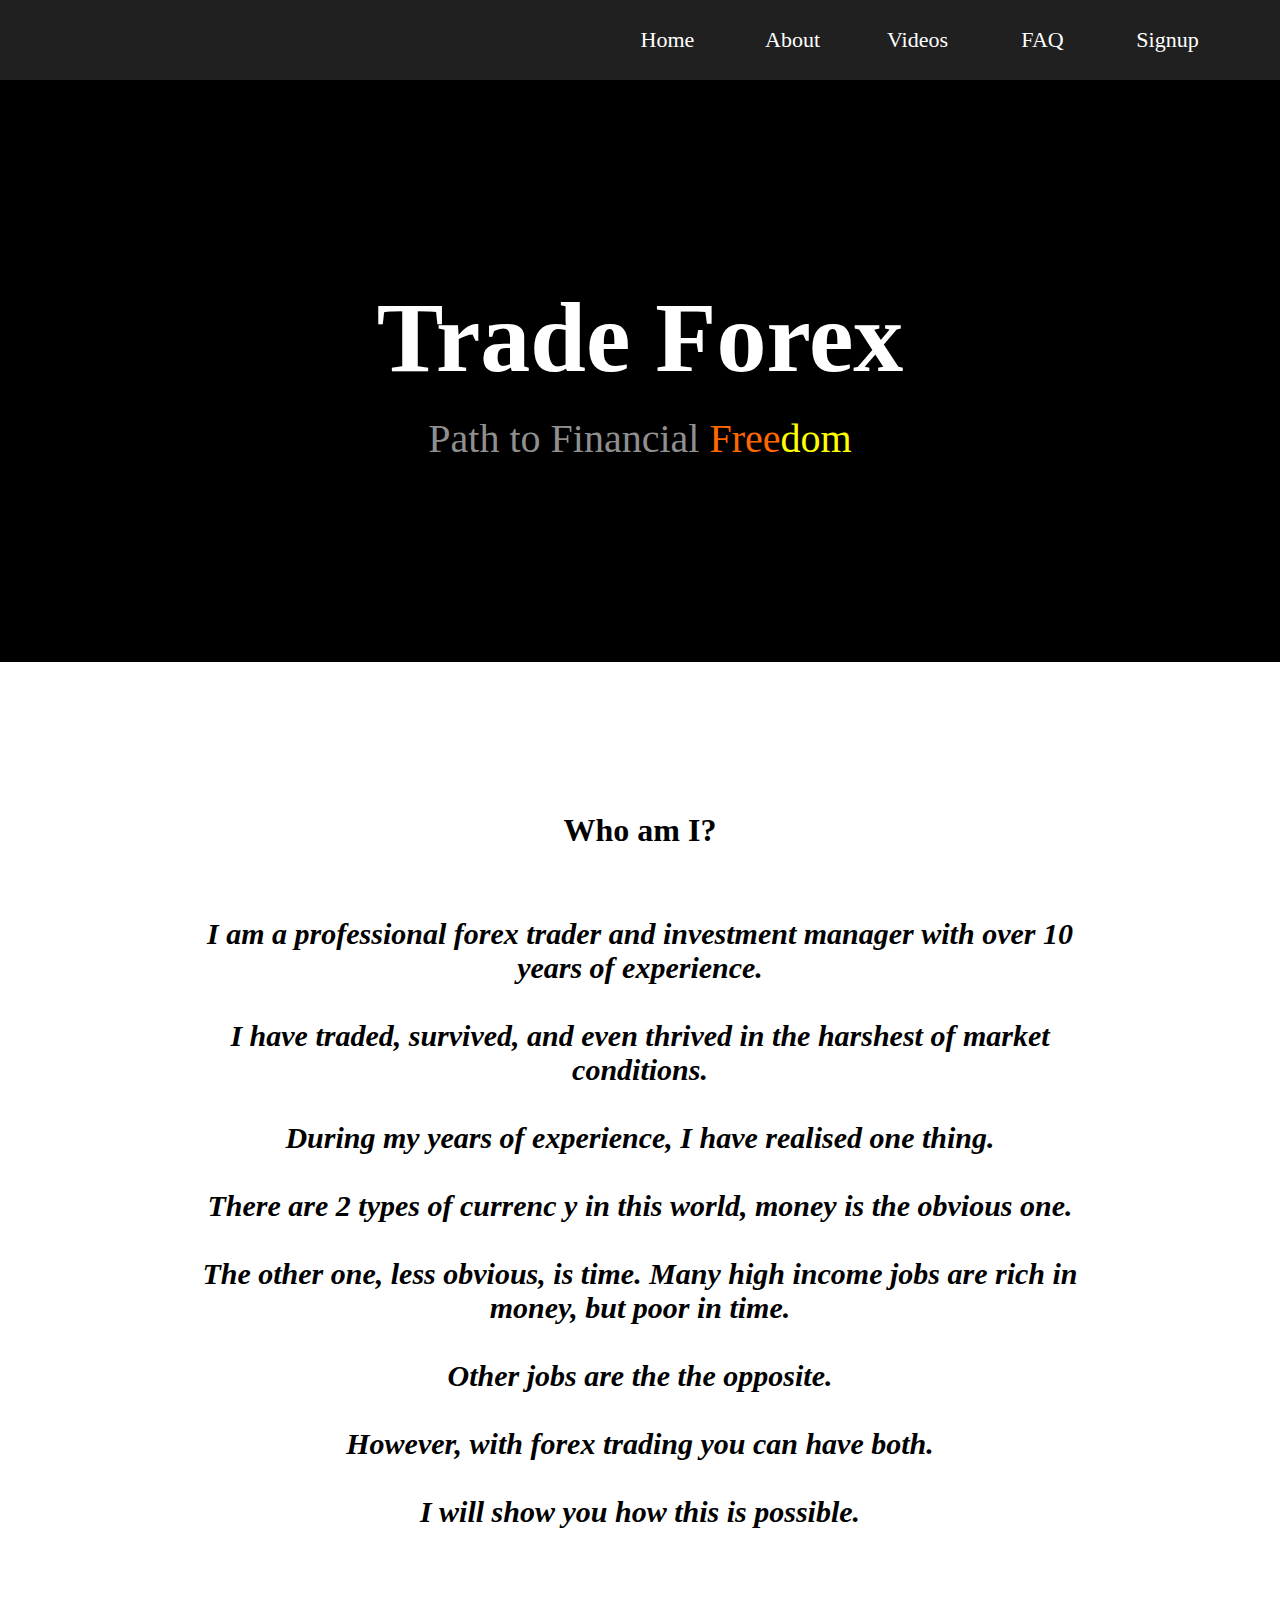
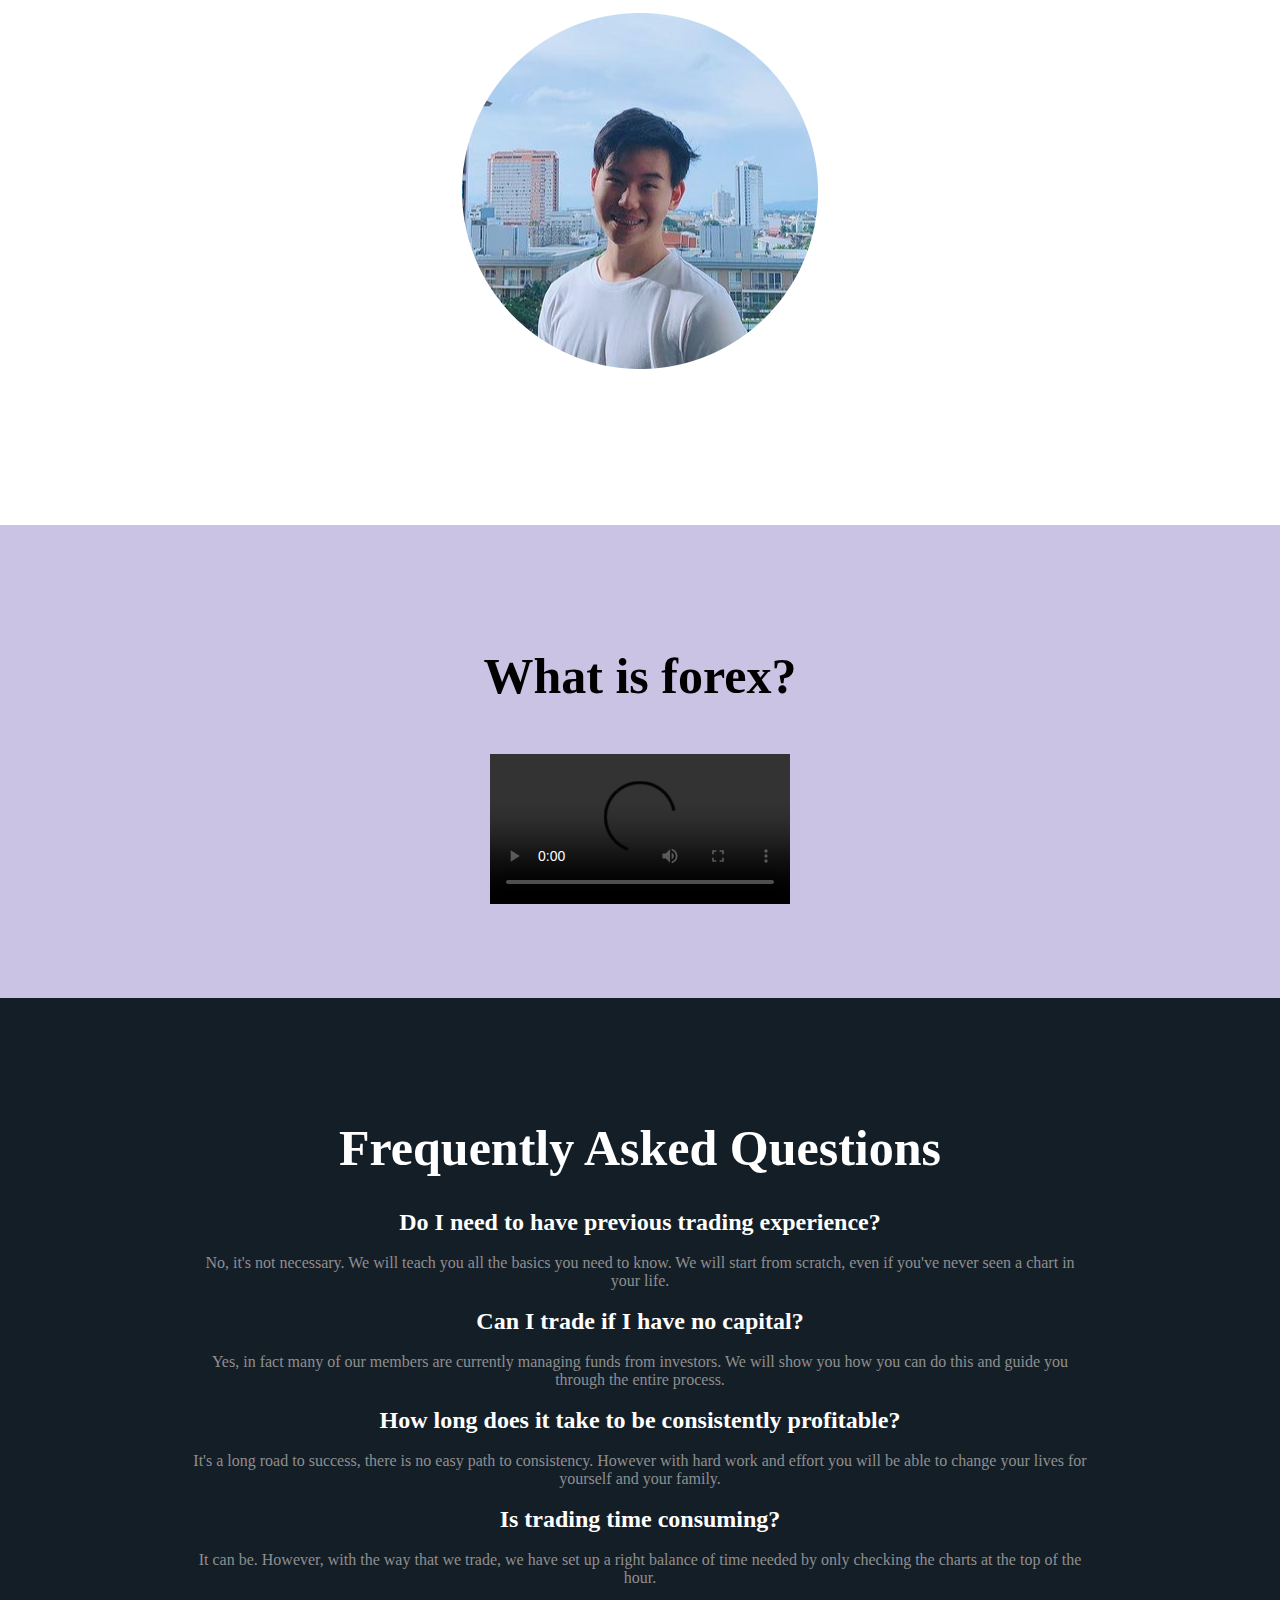
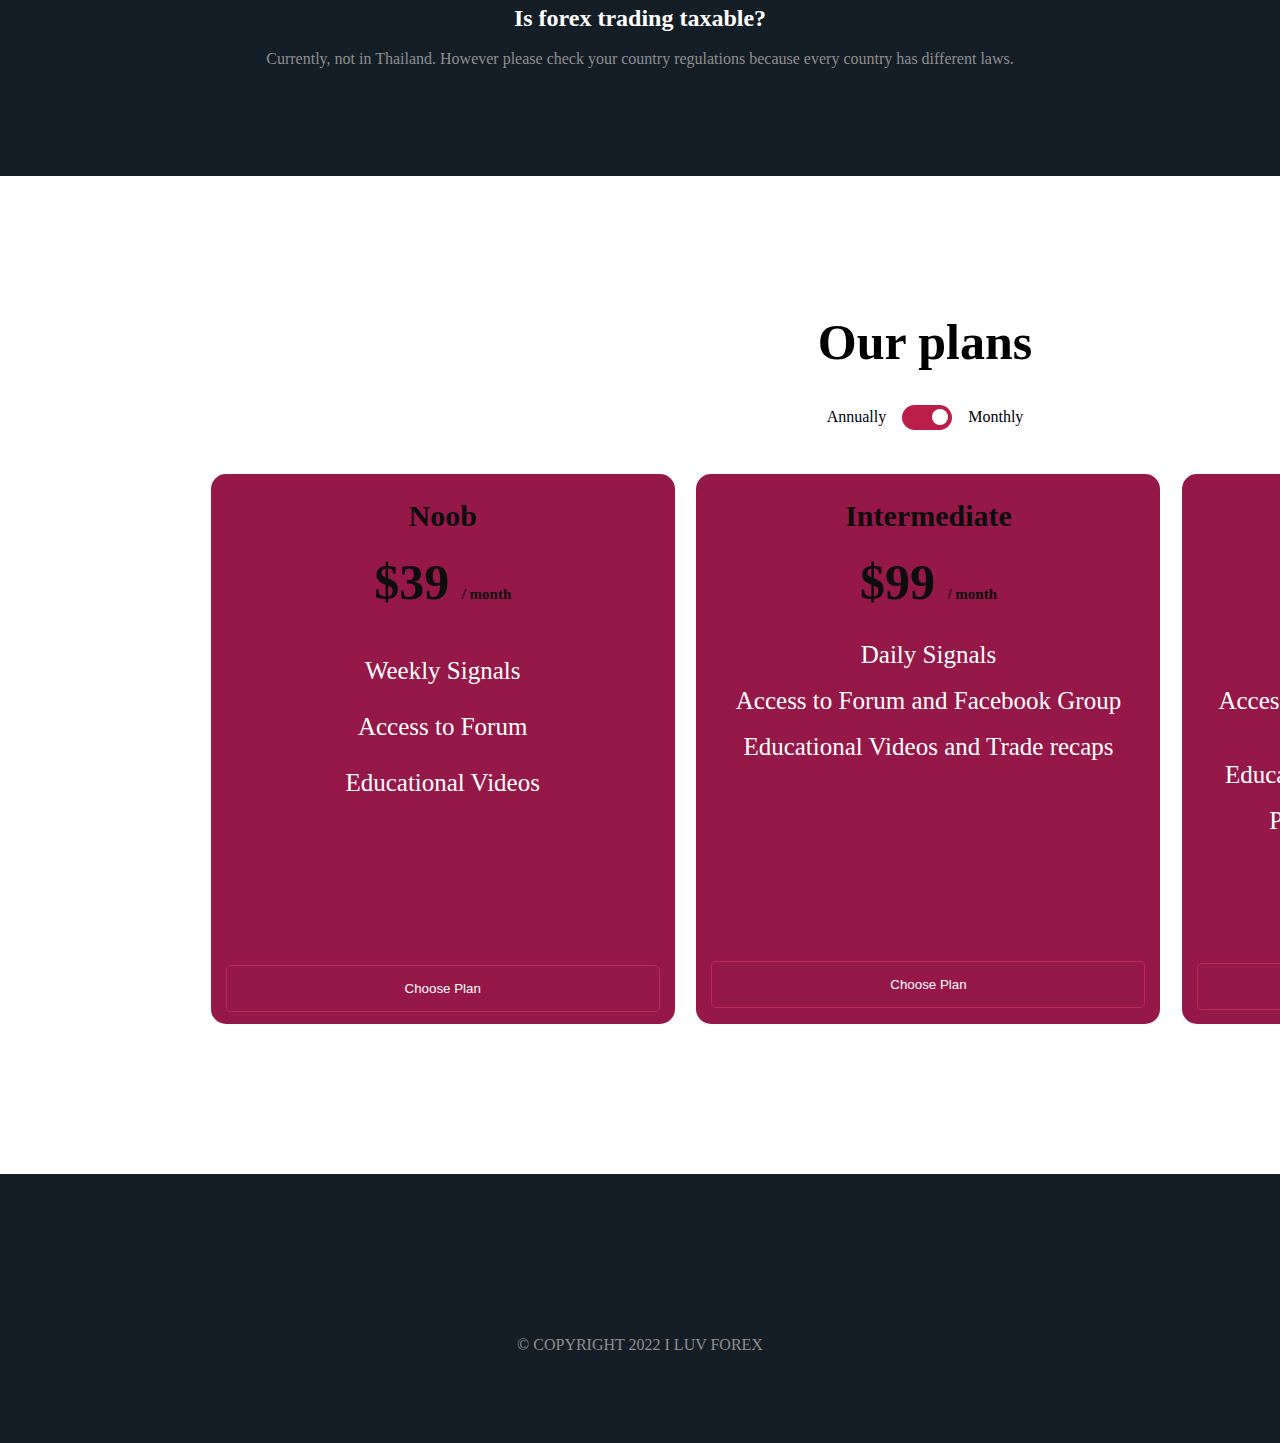
==== commit a9bb24bc: "video" ====
--- a/index.html
+++ b/index.html
@@ -97,7 +97,7 @@
         <br>
         <div>
           <video controls>
-            <source src="https://github.com/Pattybearr/Forex-Website/blob/main/video1.mp4" type="video/mp4">
+            <source src="video1.mp4" type="video/mp4">
           </video>
         </div>
       </div>
